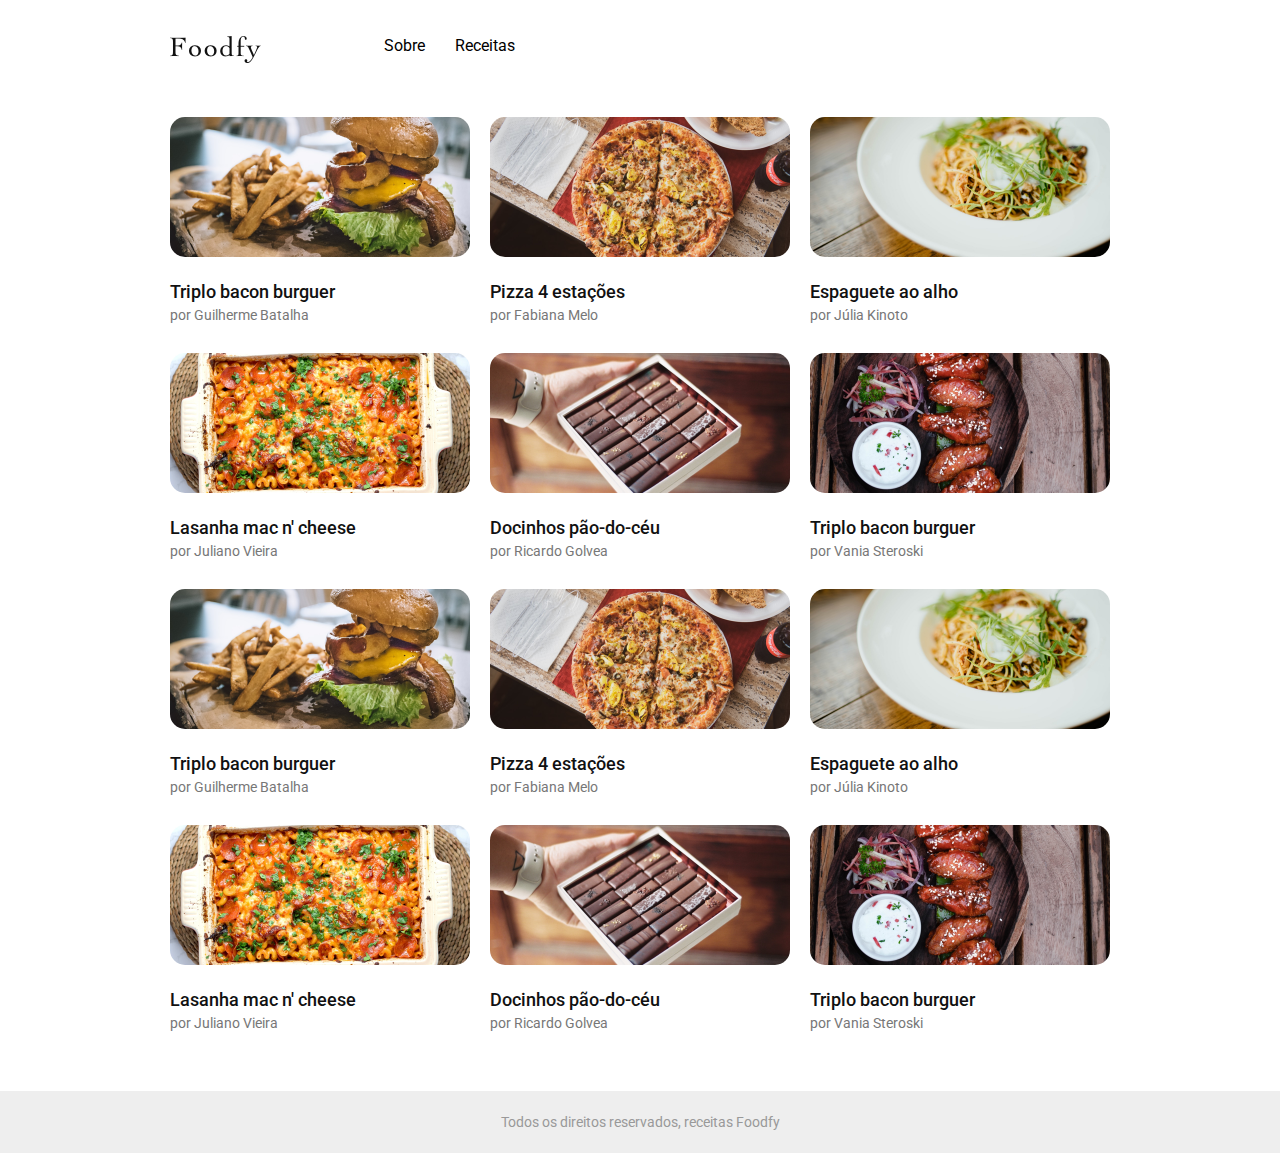
==== recipes.html @ 51cdc748 "pages finished" ====
<!DOCTYPE html>
<html lang="pt-br">
<head>
    <meta charset="UTF-8">
    <meta name="viewport" content="width=device-width, initial-scale=1.0">

    <link rel="shortcut icon" href="./assets/119236-OQ05QX-268.png" type="image/x-icon">
    <link rel="stylesheet" href="./css/style.css">

    <title>Foodfy</title>
</head>
<body>
    <div class="all">
        <header>
            <nav class="menu">
                    <ul>
                        <li class="logo"><a href="./index.html"><img src="./assets/logo.png" alt="logo do site"></a></li>
                        <li><a href="./about.html">Sobre</a></li>
                        <li><a href="#">Receitas</a></li>
                    </ul>                
            </nav>
        </header>
        
        <div class="wrapper-grid">
            <div class="cards">
                <div class="card">
                    <img src="./assets/burger.png" alt="lanche monstrão">
                    <h2>Triplo bacon burguer</h2>
                    <span><p>por Guilherme Batalha</p></span>
                </div>
        
                <div class="card">
                    <img src="./assets/pizza.png" alt="lanche monstrão">
                    <h2>Pizza 4 estações</h2>
                    <span><p>por Fabiana Melo</p></span>
                </div>
        
                <div class="card">
                    <img src="./assets/espaguete.png" alt="lanche monstrão">
                    <h2>Espaguete ao alho</h2>
                    <span><p>por Júlia Kinoto</p></span>
                </div>
        
                <div class="card">
                    <img src="./assets/lasanha.png" alt="lanche monstrão">
                    <h2>Lasanha mac n' cheese</h2>
                    <span><p>por Juliano Vieira</p></span>
                </div>
        
                <div class="card">
                    <img src="./assets/doce.png" alt="lanche monstrão">
                    <h2>Docinhos pão-do-céu</h2>
                    <span><p>por Ricardo Golvea</p></span>
                </div>
        
                <div class="card">
                    <img src="./assets/asinhas.png" alt="lanche monstrão">
                    <h2>Triplo bacon burguer</h2>
                    <span><p>por Vania Steroski</p></span>
                </div>
                <div class="card">
                    <img src="./assets/burger.png" alt="lanche monstrão">
                    <h2>Triplo bacon burguer</h2>
                    <span><p>por Guilherme Batalha</p></span>
                </div>
        
                <div class="card">
                    <img src="./assets/pizza.png" alt="lanche monstrão">
                    <h2>Pizza 4 estações</h2>
                    <span><p>por Fabiana Melo</p></span>
                </div>
        
                <div class="card">
                    <img src="./assets/espaguete.png" alt="lanche monstrão">
                    <h2>Espaguete ao alho</h2>
                    <span><p>por Júlia Kinoto</p></span>
                </div>
        
                <div class="card">
                    <img src="./assets/lasanha.png" alt="lanche monstrão">
                    <h2>Lasanha mac n' cheese</h2>
                    <span><p>por Juliano Vieira</p></span>
                </div>
        
                <div class="card">
                    <img src="./assets/doce.png" alt="lanche monstrão">
                    <h2>Docinhos pão-do-céu</h2>
                    <span><p>por Ricardo Golvea</p></span>
                </div>
        
                <div class="card">
                    <img src="./assets/asinhas.png" alt="lanche monstrão">
                    <h2>Triplo bacon burguer</h2>
                    <span><p>por Vania Steroski</p></span>
                </div>
            </div>
        </div>
    </div>
    
    <footer>
        <div><p>Todos os direitos reservados, receitas Foodfy</p></div>
    </footer>

</body>
</html>
---- css/style.css ----
@import "https://fonts.googleapis.com/css2?family=Roboto:wght@300;400;500;700&display=swap";


body{
    background-color: rgb(255, 255, 255);

    height: auto;
    max-width: auto;

    margin: 0;
    padding: 0;
    
    font-family: 'Roboto', sans-serif;
    color: black;
}

body .all{
    width: 940px;
    height: auto;

    margin: 0 auto;
}

.menu{
    width: 100%;

    margin-top: 36px;
    margin-bottom: 30px;
}

.menu ul{
    display: flex;

    padding: 0;

    list-style: none;

    margin: 0;
}

.menu ul .logo{
    margin-right: 123px;
}

.menu ul li{
    margin-right: 30px;

    width: fit-content;
    height: fit-content;
}

.menu ul a{
    text-decoration: none;

    color: black;

    line-height: 19px;

    width: fit-content;
    height: fit-content;
}

.content{
    background-color: rgba(250, 128, 114, 0.4);

    border-radius: 30px;

    display: flex;

    width: auto;
    height: 366px;
}

.goal{
    max-width: 316px;

    margin-top: 117px;
    margin-left: 4vw;
}

.goal h1{
    margin: 0 0 10px 0;

    font-size: 32px;
}

.goal p{
    margin: 0;

    opacity: 0.7;

    font-size: 18px;
    line-height: 28px;
}

.chef{
    margin-left: 25%;
    margin-bottom: 0;

    position: relative;
}

.chef img{
    position: absolute;

    bottom: 0;
}

.wrapper-grid{
    width: auto;
    height: auto;

    margin-top: 50px;
}

.wrapper-grid h1{
    margin: 0 0 20px 0;

    font-size: 24px;
    line-height: 28px;
    color: rgb(17, 17, 17);
}

.cards{
    width: auto;
    height: auto;

    display: grid;
    grid-template-columns: 1fr 1fr 1fr;
    gap: 20px;
}

.card{
    max-width: 300px;
    height: auto;

    cursor: pointer;
}

.card img{
    max-width: 300px;

    border-radius: 15px;

    margin-bottom: 20px;
}

.card h2{
    font-size: 18px;
    line-height: 21px;

    font-weight: 500;

    color: rgb(17, 17, 17);

    margin: 0 0 5px 0;
}

.card p{
    margin: 0 0 10px 0;

    font-size: 14px;
    line-height: 16px;

    color: rgb(119, 119, 119);
}

footer div{
    margin-top: 50px; 

    background-color: rgb(238, 238, 238);

    width: 100%;
    height: 62px;

    display: flex;

    align-items: center;
    justify-content: center;
}

footer div p{
    text-align: center;
    font-size: 14px;
    line-height: 16px;
    
    color: rgb(153, 153, 153);
}

/*=== About page ===*/

.text-about h1{
    font-size: 24px;
    line-height: 28px;   
    
    margin: 50px 0 20px 0;
}

.text-about h2{
    font-size: 20px;
    line-height: 24px;
}

.text-about p{
    font-size: 18px;
    line-height: 28px;

    color: rgb(68, 68, 68);
}

/*=== Recipes page ====*/
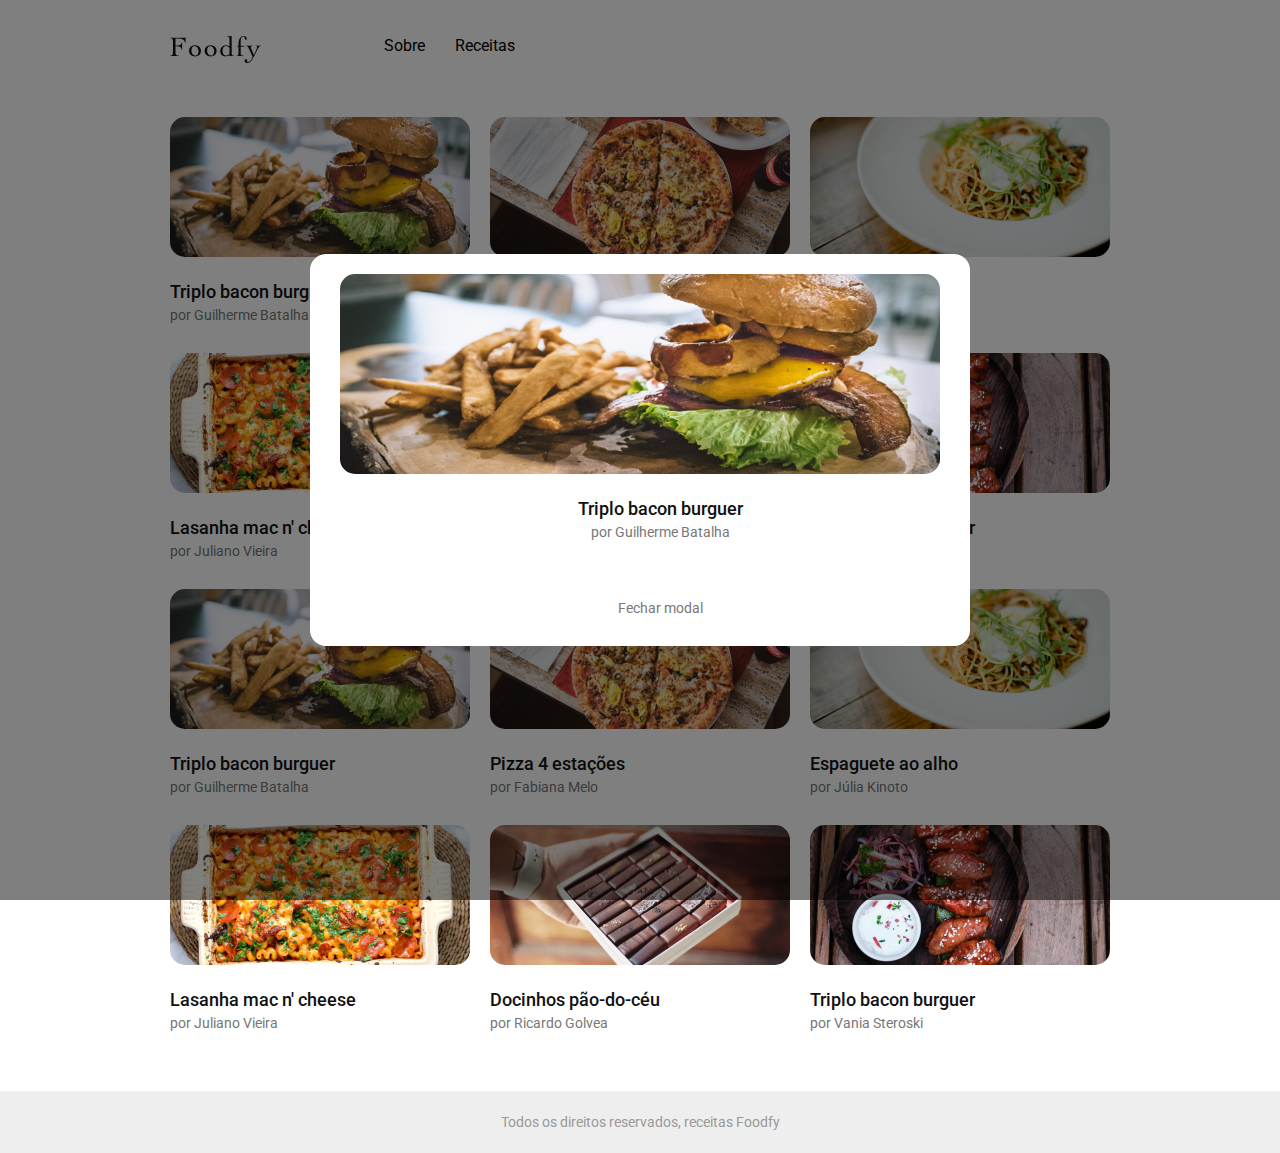
==== commit e4c415fd: "Modal style" ====
--- a/recipes.html
+++ b/recipes.html
@@ -101,5 +101,18 @@
         <div><p>Todos os direitos reservados, receitas Foodfy</p></div>
     </footer>
 
+    <!-- ===MODAL=== -->
+    <div class="modal-overlay active">
+        <div class="modal-content">
+            <div class="card">
+                <img src="./assets/burger.png" alt="lanche monstrão">
+                <h2>Triplo bacon burguer</h2>
+                <span><p>por Guilherme Batalha</p></span>
+
+                <p class="close">Fechar modal</p>
+            </div>
+        </div>
+    </div>
+
 </body>
 </html>--- a/css/style.css
+++ b/css/style.css
@@ -138,7 +138,7 @@
 }
 
 .card img{
-    max-width: 300px;
+    width: 300px;
 
     border-radius: 15px;
 
@@ -208,7 +208,58 @@
     color: rgb(68, 68, 68);
 }
 
-/*=== Recipes page ====*/
-
-
-
+/*=== Recipes MODAL ====*/
+
+.modal-overlay{
+    background-color: rgba(0, 0, 0, 0.5);
+
+    position: absolute;
+
+    top: 0;
+    bottom: 0;
+
+    width: 100%;
+    height: auto;
+
+    display: flex;
+    justify-content: center;
+    align-items: center;
+}
+
+.modal-overlay .modal-content{
+    width: 660px;
+    height: auto;
+
+    padding: 20px;
+    border-radius: 16px;
+
+    box-sizing: border-box;
+
+    background-color: white;
+
+    text-align: center;
+}
+
+.modal-overlay .modal-content .card img{
+    width: 600px;
+    height: 200px;
+
+    margin-left: 10px;
+}
+
+.modal-content h2{
+    width: 660px;
+}
+
+.modal-content p{
+    width: 660px;
+}
+
+.modal-content .close{
+    margin-top: 60px;
+    margin-bottom: 10px;
+    margin-left: 0;
+    margin-right: 0;
+}
+
+
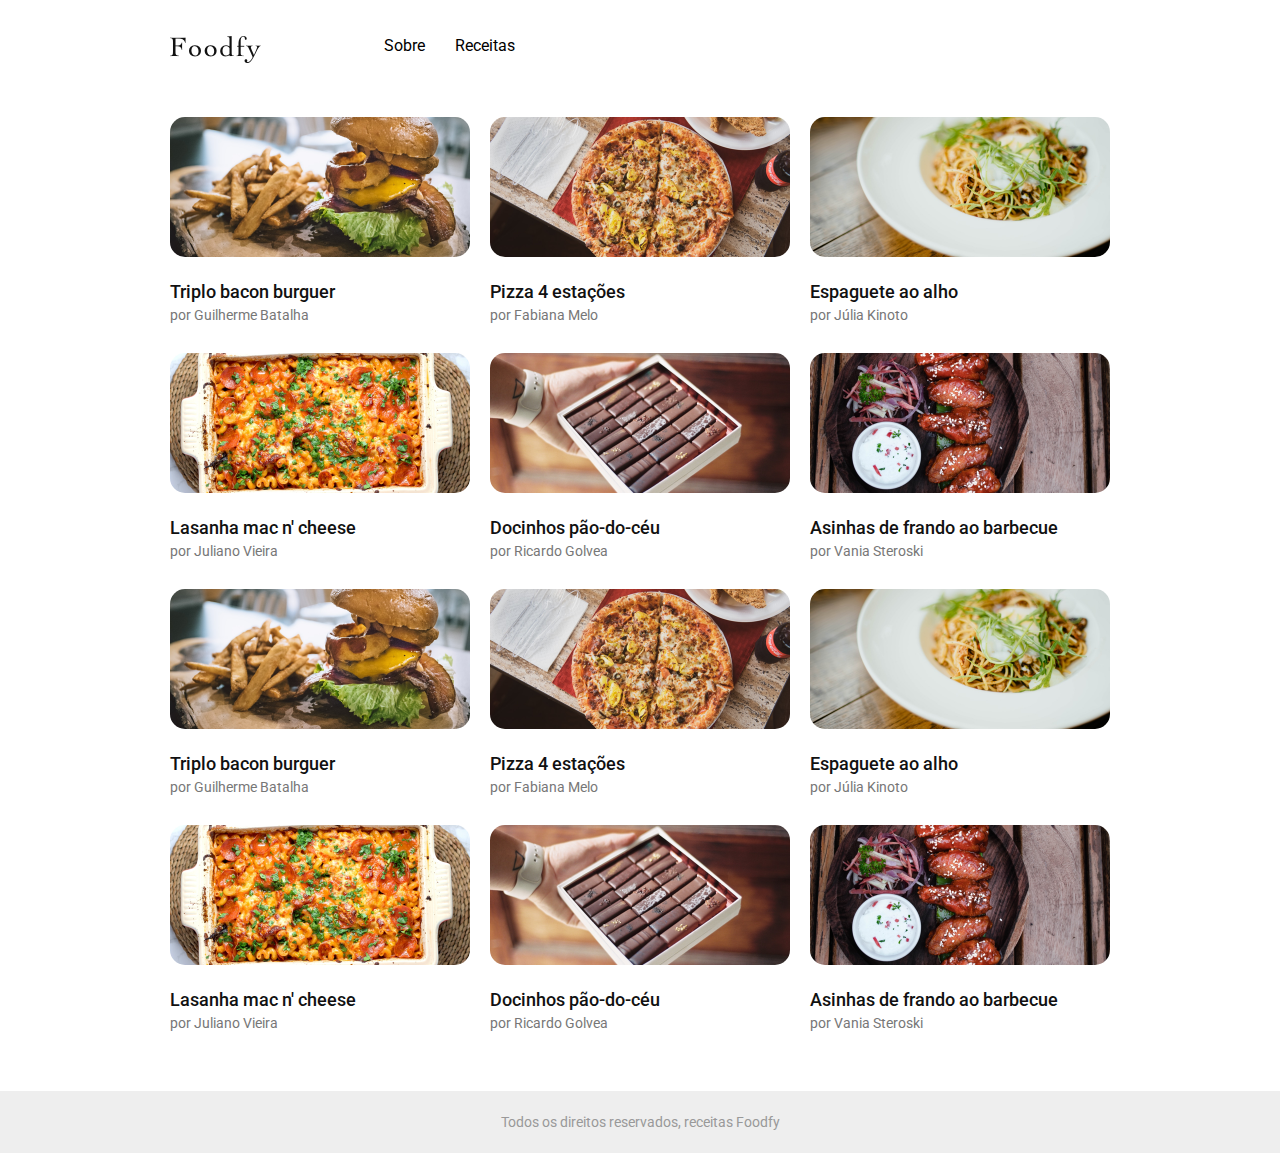
==== commit 8470499c: "modal interactive" ====
--- a/recipes.html
+++ b/recipes.html
@@ -23,74 +23,74 @@
         
         <div class="wrapper-grid">
             <div class="cards">
-                <div class="card">
+                <div class="card" id="burger">
+                    <img src="./assets/burger.png" alt="lanche monstrão">
+                    <h2>Triplo bacon burguer</h2>
+                    <p>por Guilherme Batalha</p>
+                </div>
+        
+                <div class="card" id="pizza">
+                    <img src="./assets/pizza.png" alt="pizza">
+                    <h2>Pizza 4 estações</h2>
+                    <span><p>por Fabiana Melo</p></span>
+                </div>
+        
+                <div class="card" id="espaguete">
+                    <img src="./assets/espaguete.png" alt="espaguete">
+                    <h2>Espaguete ao alho</h2>
+                    <span><p>por Júlia Kinoto</p></span>
+                </div>
+        
+                <div class="card" id="lasanha">
+                    <img src="./assets/lasanha.png" alt="lasanha">
+                    <h2>Lasanha mac n' cheese</h2>
+                    <span><p>por Juliano Vieira</p></span>
+                </div>
+        
+                <div class="card" id="doce">
+                    <img src="./assets/doce.png" alt="doce">
+                    <h2>Docinhos pão-do-céu</h2>
+                    <span><p>por Ricardo Golvea</p></span>
+                </div>
+        
+                <div class="card" id="asinhas">
+                    <img src="./assets/asinhas.png" alt="asinhas de frango">
+                    <h2>Asinhas de frando ao barbecue</h2>
+                    <span><p>por Vania Steroski</p></span>
+                </div>
+                <div class="card" id="burger">
                     <img src="./assets/burger.png" alt="lanche monstrão">
                     <h2>Triplo bacon burguer</h2>
                     <span><p>por Guilherme Batalha</p></span>
                 </div>
         
-                <div class="card">
-                    <img src="./assets/pizza.png" alt="lanche monstrão">
+                <div class="card" id="pizza">
+                    <img src="./assets/pizza.png" alt="pizza">
                     <h2>Pizza 4 estações</h2>
                     <span><p>por Fabiana Melo</p></span>
                 </div>
         
-                <div class="card">
-                    <img src="./assets/espaguete.png" alt="lanche monstrão">
+                <div class="card" id="espaguete">
+                    <img src="./assets/espaguete.png" alt="espaguete">
                     <h2>Espaguete ao alho</h2>
                     <span><p>por Júlia Kinoto</p></span>
                 </div>
         
-                <div class="card">
-                    <img src="./assets/lasanha.png" alt="lanche monstrão">
+                <div class="card" id="lasanha">
+                    <img src="./assets/lasanha.png" alt="lasanha">
                     <h2>Lasanha mac n' cheese</h2>
                     <span><p>por Juliano Vieira</p></span>
                 </div>
         
-                <div class="card">
-                    <img src="./assets/doce.png" alt="lanche monstrão">
+                <div class="card" id="doce">
+                    <img src="./assets/doce.png" alt="doce">
                     <h2>Docinhos pão-do-céu</h2>
                     <span><p>por Ricardo Golvea</p></span>
                 </div>
         
-                <div class="card">
-                    <img src="./assets/asinhas.png" alt="lanche monstrão">
-                    <h2>Triplo bacon burguer</h2>
-                    <span><p>por Vania Steroski</p></span>
-                </div>
-                <div class="card">
-                    <img src="./assets/burger.png" alt="lanche monstrão">
-                    <h2>Triplo bacon burguer</h2>
-                    <span><p>por Guilherme Batalha</p></span>
-                </div>
-        
-                <div class="card">
-                    <img src="./assets/pizza.png" alt="lanche monstrão">
-                    <h2>Pizza 4 estações</h2>
-                    <span><p>por Fabiana Melo</p></span>
-                </div>
-        
-                <div class="card">
-                    <img src="./assets/espaguete.png" alt="lanche monstrão">
-                    <h2>Espaguete ao alho</h2>
-                    <span><p>por Júlia Kinoto</p></span>
-                </div>
-        
-                <div class="card">
-                    <img src="./assets/lasanha.png" alt="lanche monstrão">
-                    <h2>Lasanha mac n' cheese</h2>
-                    <span><p>por Juliano Vieira</p></span>
-                </div>
-        
-                <div class="card">
-                    <img src="./assets/doce.png" alt="lanche monstrão">
-                    <h2>Docinhos pão-do-céu</h2>
-                    <span><p>por Ricardo Golvea</p></span>
-                </div>
-        
-                <div class="card">
-                    <img src="./assets/asinhas.png" alt="lanche monstrão">
-                    <h2>Triplo bacon burguer</h2>
+                <div class="card" id="asinhas">
+                    <img src="./assets/asinhas.png" alt="asinhas de frango">
+                    <h2>Asinhas de frando ao barbecue</h2>
                     <span><p>por Vania Steroski</p></span>
                 </div>
             </div>
@@ -102,17 +102,18 @@
     </footer>
 
     <!-- ===MODAL=== -->
-    <div class="modal-overlay active">
+    <div class="modal-overlay">
         <div class="modal-content">
             <div class="card">
-                <img src="./assets/burger.png" alt="lanche monstrão">
-                <h2>Triplo bacon burguer</h2>
-                <span><p>por Guilherme Batalha</p></span>
+                <img src="">
+                <h2></h2>
+                <div class="author"></div>
 
                 <p class="close">Fechar modal</p>
             </div>
         </div>
     </div>
 
+    <script src="./scripts/modal.js"></script>
 </body>
 </html>--- a/css/style.css
+++ b/css/style.css
@@ -131,7 +131,7 @@
 }
 
 .card{
-    max-width: 300px;
+    width: 300px;
     height: auto;
 
     cursor: pointer;
@@ -211,6 +211,11 @@
 /*=== Recipes MODAL ====*/
 
 .modal-overlay{
+    visibility: hidden;
+    display: none;
+}
+
+.modal-overlay.active{
     background-color: rgba(0, 0, 0, 0.5);
 
     position: absolute;
@@ -224,13 +229,15 @@
     display: flex;
     justify-content: center;
     align-items: center;
+
+    visibility: visible;
 }
 
 .modal-overlay .modal-content{
     width: 660px;
     height: auto;
 
-    padding: 20px;
+    padding: 30px;
     border-radius: 16px;
 
     box-sizing: border-box;
@@ -240,26 +247,31 @@
     text-align: center;
 }
 
-.modal-overlay .modal-content .card img{
+.modal-overlay .modal-content .card{
+    width: 600px;
+    height: auto;
+
+    margin: 0;
+
+    cursor: auto;
+}
+
+.modal-content img{
     width: 600px;
     height: 200px;
 
-    margin-left: 10px;
-}
-
-.modal-content h2{
-    width: 660px;
+    object-fit: cover;
 }
 
 .modal-content p{
-    width: 660px;
+    width: fit-content;
+    margin: 0 auto;
 }
 
 .modal-content .close{
-    margin-top: 60px;
-    margin-bottom: 10px;
-    margin-left: 0;
-    margin-right: 0;
-}
-
-
+    margin: 60px auto 10px auto;
+
+    cursor: pointer;
+}
+
+
